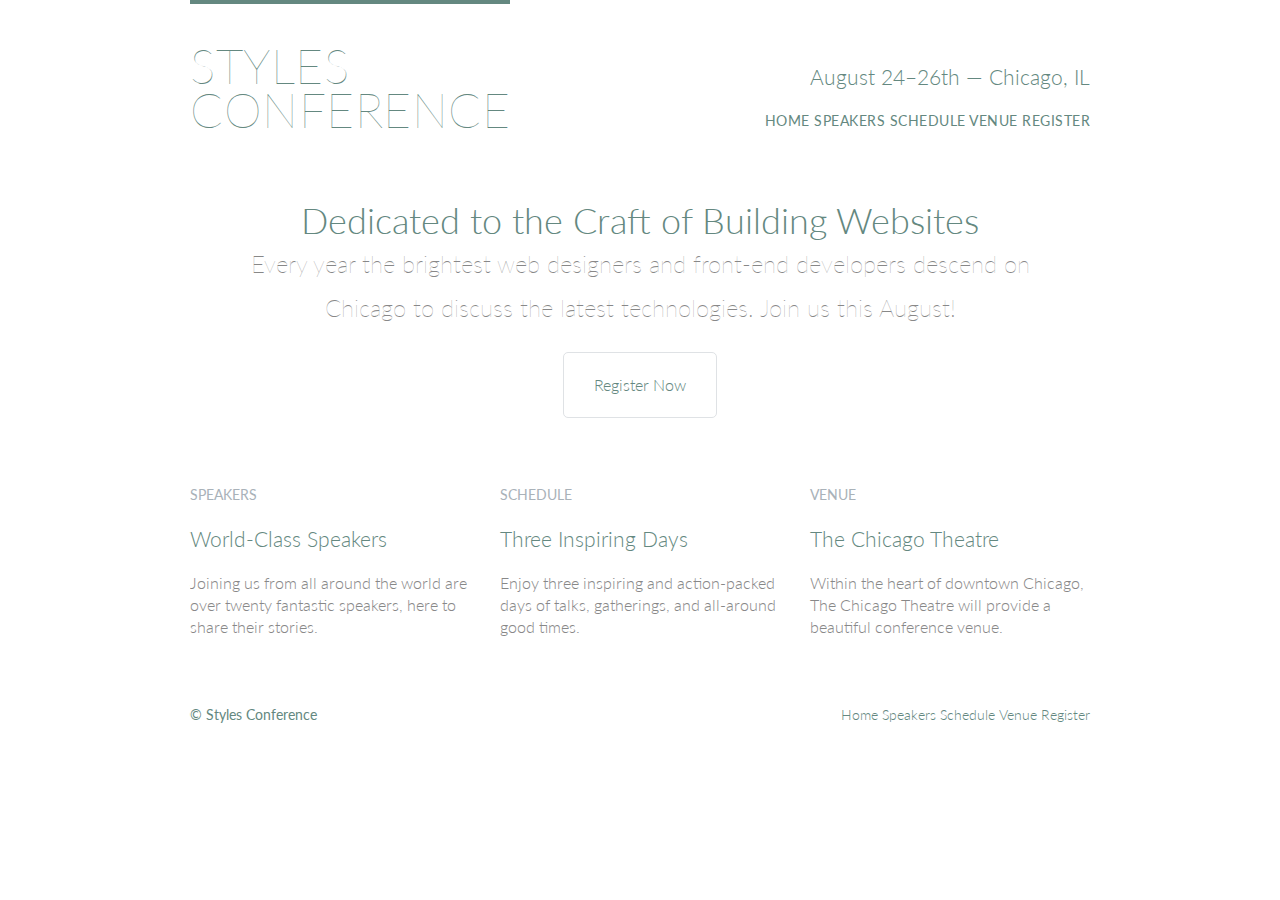
==== index.html @ e4df6e97 "initial commit" ====
<!DOCTYPE html>
<html lang="en">

<head>
    <meta charset="utf-8">
    <title>Styles Conference</title>
    <link rel="stylesheet" href="assets/stylesheets/main.css">
    <link rel="stylesheet" 
    href="http://fonts.googleapis.com/css?family=Lato:100,300,400">
</head>

<!-- begin page body -->

<body>
    <header class="container group">
        
            <h1 class="logo" >
                <a href="index.html">Styles <br> Conference</a>
            </h1>
        

        <h3 class="tagline">August 24&ndash;26th &mdash; Chicago, IL</h3>

        <nav class="nav primary-nav">
            <a href="index.html">Home</a>
            <a href="speakers.html">Speakers</a>
            <a href="schedule.html">Schedule</a>
            <a href="venue.html">Venue</a>
            <a href="register.html">Register</a>
        </nav>
    </header>

    <section class="hero container">
        <h2>Dedicated to the Craft of Building Websites</h2>
        <p>Every year the brightest web designers and front-end developers descend on Chicago to discuss the latest
            technologies. Join us this August!</p>
        <a class="btn btn-alt" href="register.html">Register Now</a>
    </section>

    <section class="grid">

        <!-- Speakers -->

        <section class="teaser col-1-3">
            <a href="speakers.html">
                <h5>Speakers</h5>
                <h3>World-Class Speakers</h3>
            </a>
            <p>Joining us from all around the world are over twenty fantastic speakers, here to share their stories.</p>
        </section><!-- 
            
            Schedule 

        --><section class="teaser col-1-3">
            <a href="schedule.html">
                <h5>Schedule</h5>
                <h3>Three Inspiring Days</h3>
            </a>
            <p>Enjoy three inspiring and action-packed days of talks, gatherings, and all-around good times.</p>
        </section><!-- 

            Venue 

        --><section class="teaser col-1-3">
            <a href="venue.html">
                <h5>Venue</h5>
                <h3>The Chicago Theatre</h3>
            </a>
            <p>Within the heart of downtown Chicago, The Chicago Theatre will provide a beautiful conference venue.</p>
        </section>
    </section>

    <footer class="primary-footer container group">
        <small>&copy; Styles Conference</small>
        <nav class="nav">
            <a href="index.html">Home</a>
            <a href="speakers.html">Speakers</a>
            <a href="schedule.html">Schedule</a>
            <a href="venue.html">Venue</a>
            <a href="register.html">Register</a>
        </nav>
    </footer>
</body>

</html>
---- assets/stylesheets/main.css ----
/* Eric Meyer's reset  below */

/* http://meyerweb.com/eric/tools/css/reset/ 
2. v2.0 | 20110126 License: none (public domain) 
*/ 

html, body, div, span, applet, object, iframe, h1, h2, h3, h4, h5, h6,
p, blockquote, pre, a, abbr, acronym, address, big, cite, code, del,
dfn, em, img, ins, kbd, q, s, samp, small, strike, strong, sub, sup,
tt, var, b, u, i, center, dl, dt, dd, ol, ul, li, fieldset, form, label,
legend, table, caption, tbody, tfoot, thead, tr, th, td, article, aside,
canvas, details, embed, figure, figcaption, footer, header, hgroup, menu,
nav, output, ruby, section, summary, time, mark, audio, video {
    margin: 0;
    padding: 0;
    border: 0;
    font-size: 100%;
    font: inherit;
    vertical-align: baseline;
}
/* HTML5 display-role reset for older browsers */
article, aside, details, figcaption, figure, footer, header, hgroup, menu, nav, section {
    display: block;
}
body {
    line-height: 1;
}
ol,ul {
    list-style: none;
}
blockquote, q {
    quotes: none;
}
blockquote:before, blockquote:after, q:before, q:after {
    content: '';
    content: none;
}
table {
    border-collapse: collapse;
    border-spacing: 0;
}
/****** End Reset ******/

/*
===============================
Custom styles
===============================
*/

body {
    color: #888;
    font: 300 16px/22px "Lato", "Open Sans", "Helvetica Neue", Helvetica, Arial, sans-serif;
}

h1, h2, h3, h4 {
    color: #648880;
}

h1 {
    font-size: 36px;
    line-height: 44px;
}

h2 {
    font-size: 24px;
    line-height: 44px;
}

h3 {
    font-size: 21px;
}

h4 {
    font-size: 18px;
}

h5 {
    color: #a9b2b9;
    font-size: 14px;
    font-weight: 400;
    text-transform: uppercase;
}

strong {
    font-weight: 400;
}

cite, em {
    font-style: italic;
}

/*
===============================
Links
===============================
*/

a {
    color: #648880;
    text-decoration: none;
}

a:hover {
    color: #a9b2b9;
}

p a {
    border-bottom: 1px solid #dfe2e5;
}
  
/*
===============================
Grid
===============================
*/

*,
*:before,
*:after {
    -webkit-box-sizing: border-box;
       -moz-box-sizing: border-box;
            box-sizing: border-box;
}

.container {
    padding-left: 30px;
    padding-right: 30px;
}

.container,
.grid {
    margin: 0 auto;
    width: 960px;
}

.col-1-3 {
    width: 33.33%;
}

.col-2-3 {
    width: 66.66%;
}

.col-1-3,
.col-2-3 {
    display: inline-block;
    vertical-align: top;
}

.grid,
.col-1-3,
.col-2-3 {
    padding-left: 15px;
    padding-right: 15px;
}

/*
===============================
Clearfix
===============================
*/

.group:before,
.group:after {
    content: "";
    display: table;
}

.group:after {
    clear: both;
}

.group {
    clear: both;
    *zoom: 1;
}

/*
===============================
Typography
===============================
*/

h1, h3, h4, h5, p {
    margin-bottom: 22px;
}

/*
===============================
Buttons
===============================
*/

.btn {
    border-radius: 5px;
    display: inline-block;
    margin: 0;
}

.btn-alt {
    border: 1px solid #dfe2e5;
    padding: 10px 30px;
}

/*
===============================
Home
===============================
*/

.hero {
    line-height: 44px;
    padding: 22px 80px 66px 80px;
    text-align: center;
}

.hero h2 {
    font-size: 36px;
}

.hero p {
    font-size: 24px;
    font-weight: 100;
}

.teaser a:hover h3 {
    color: #a9b2b9;
}

/*
===============================
Primary header
===============================
*/

.logo {
    border-top: 4px solid #648880;
    float: left;
    font-size: 48px;
    font-weight: 100;
    letter-spacing: .5px;
    line-height: 44px;
    padding: 40px 0 22px 0;
    text-transform: uppercase;
}

.tagline {
    margin: 66px 0 22px 0;
    text-align: right;
}

.primary-nav {
    font-size: 14px;
    font-weight: 400;
    letter-spacing: .5px;
    text-transform: uppercase;
}

/*
===============================
Primary footer
===============================
*/

.primary-footer {
    color: #648880;
    font-size: 14px;
    padding-bottom: 44px;
    padding-top: 44px;
}

.primary-footer small {
    float: left;
    font-weight: 400;
}

/*
===============================
Navigation
===============================
*/

.nav {
    text-align: right;
}
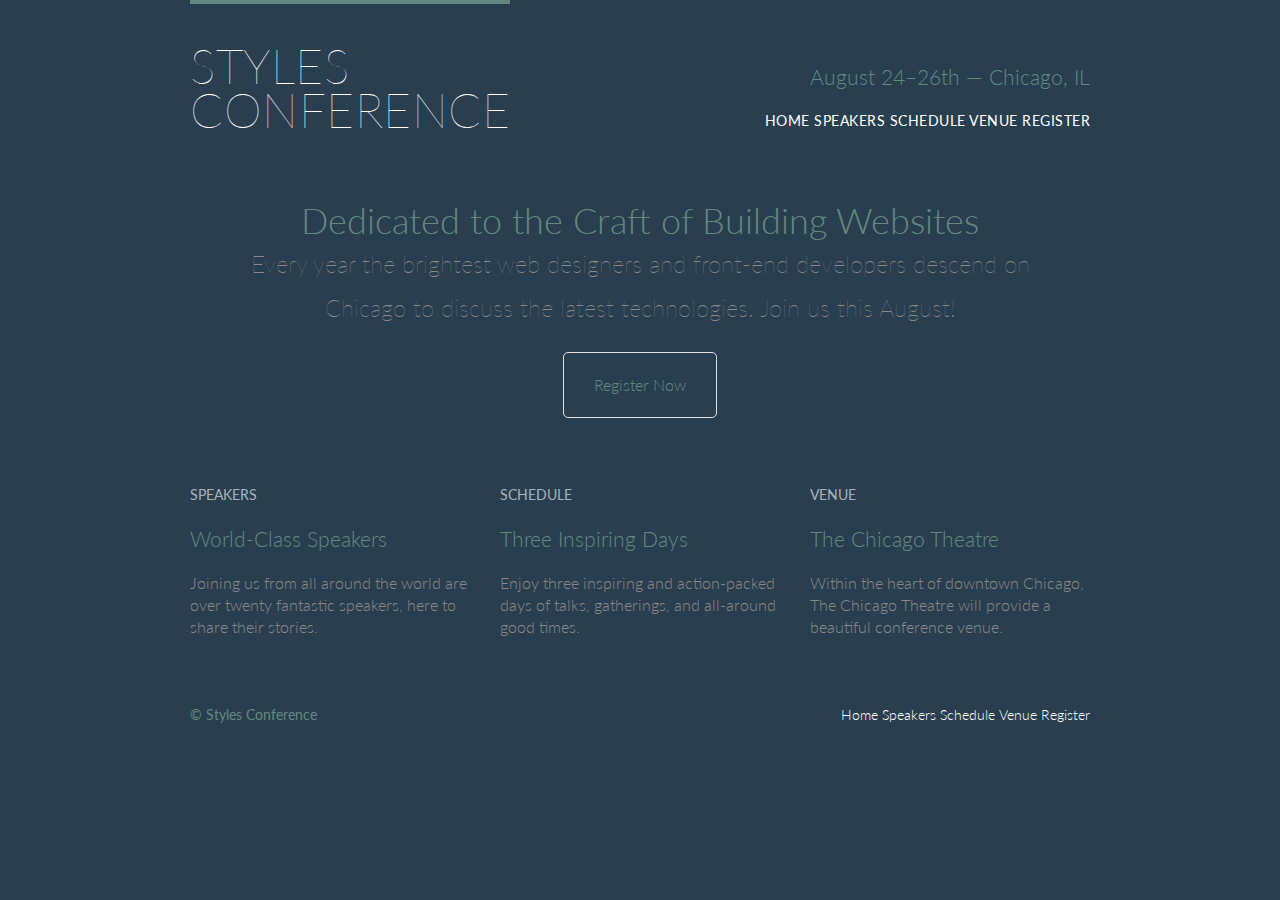
==== commit a7325878: "Hover color for header and footer." ====
--- a/index.html
+++ b/index.html
@@ -12,7 +12,7 @@
 <!-- begin page body -->
 
 <body>
-    <header class="container group">
+    <header class="primary-header container group">
         
             <h1 class="logo" >
                 <a href="index.html">Styles <br> Conference</a>
--- a/assets/stylesheets/main.css
+++ b/assets/stylesheets/main.css
@@ -48,6 +48,7 @@
 */
 
 body {
+    background: #293f50;
     color: #888;
     font: 300 16px/22px "Lato", "Open Sans", "Helvetica Neue", Helvetica, Arial, sans-serif;
 }
@@ -106,6 +107,16 @@
 
 p a {
     border-bottom: 1px solid #dfe2e5;
+}
+
+.primary-header a,
+.primary-footer a {
+    color: #fff;
+}
+
+.primary-header a:hover,
+.primary-footer a:hover {
+    color: #648880;
 }
   
 /*
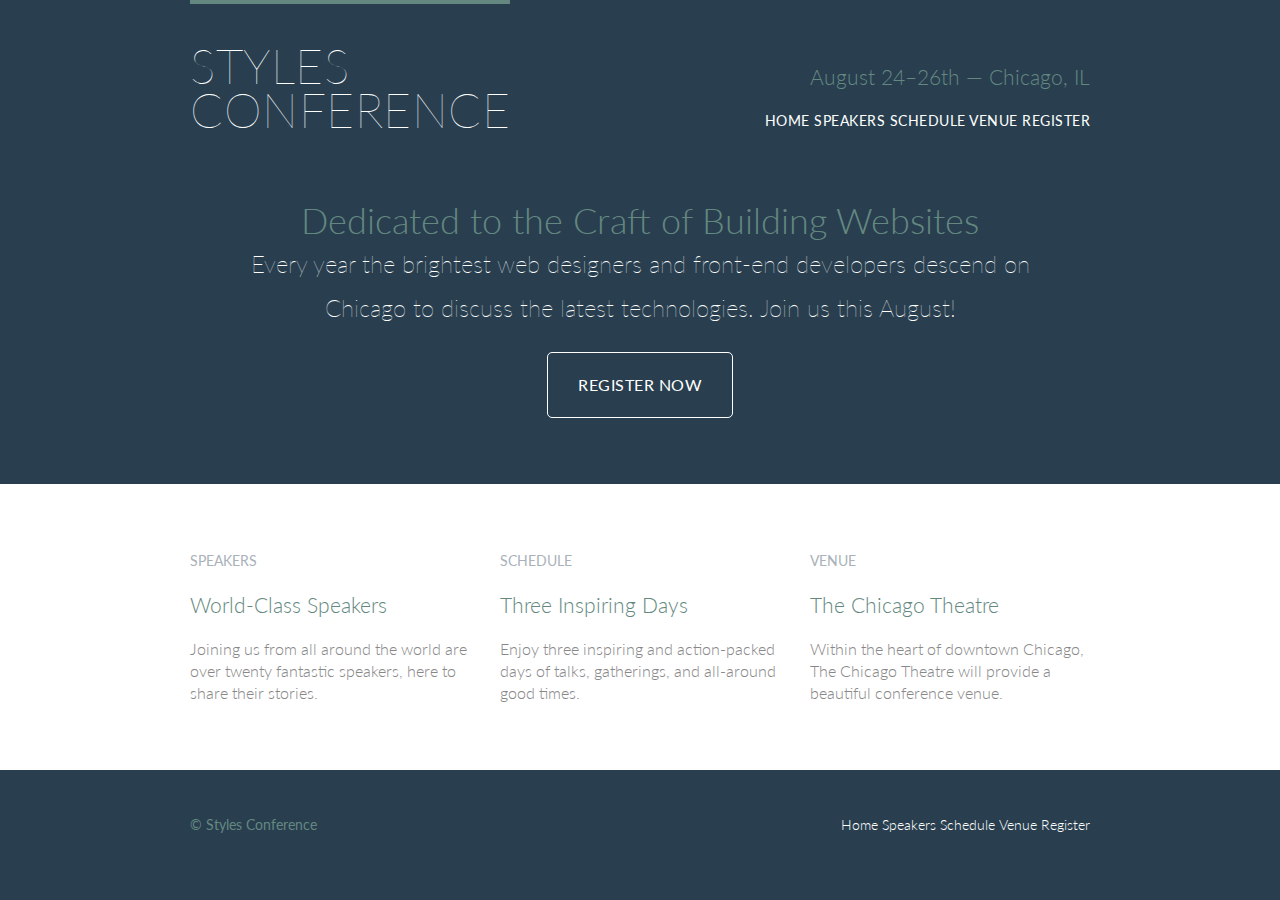
==== commit 771ae93f: "Added Rows section with styling." ====
--- a/index.html
+++ b/index.html
@@ -37,37 +37,40 @@
         <a class="btn btn-alt" href="register.html">Register Now</a>
     </section>
 
-    <section class="grid">
+    <section class="row">
+        <div class="grid">
 
-        <!-- Speakers -->
+            <!-- Speakers -->
 
-        <section class="teaser col-1-3">
-            <a href="speakers.html">
-                <h5>Speakers</h5>
-                <h3>World-Class Speakers</h3>
-            </a>
-            <p>Joining us from all around the world are over twenty fantastic speakers, here to share their stories.</p>
-        </section><!-- 
+            <section class="teaser col-1-3">
+                <a href="speakers.html">
+                    <h5>Speakers</h5>
+                    <h3>World-Class Speakers</h3>
+                </a>
+                <p>Joining us from all around the world are over twenty fantastic speakers, here to share their stories.</p>
+            </section><!-- 
+                
+                Schedule 
+
+            --><section class="teaser col-1-3">
+                <a href="schedule.html">
+                    <h5>Schedule</h5>
+                    <h3>Three Inspiring Days</h3>
+                </a>
+                <p>Enjoy three inspiring and action-packed days of talks, gatherings, and all-around good times.</p>
+            </section><!-- 
+
+                Venue 
+
+            --><section class="teaser col-1-3">
+                <a href="venue.html">
+                    <h5>Venue</h5>
+                    <h3>The Chicago Theatre</h3>
+                </a>
+                <p>Within the heart of downtown Chicago, The Chicago Theatre will provide a beautiful conference venue.</p>
+            </section>
             
-            Schedule 
-
-        --><section class="teaser col-1-3">
-            <a href="schedule.html">
-                <h5>Schedule</h5>
-                <h3>Three Inspiring Days</h3>
-            </a>
-            <p>Enjoy three inspiring and action-packed days of talks, gatherings, and all-around good times.</p>
-        </section><!-- 
-
-            Venue 
-
-        --><section class="teaser col-1-3">
-            <a href="venue.html">
-                <h5>Venue</h5>
-                <h3>The Chicago Theatre</h3>
-            </a>
-            <p>Within the heart of downtown Chicago, The Chicago Theatre will provide a beautiful conference venue.</p>
-        </section>
+        </div>    
     </section>
 
     <footer class="primary-footer container group">
--- a/assets/stylesheets/main.css
+++ b/assets/stylesheets/main.css
@@ -187,6 +187,18 @@
 }
 
 /*
+  ========================================
+  Rows
+  ========================================
+*/
+
+.row {
+    background: #fff;
+    min-width: 960px;
+    padding: 66px 0 44px 0;
+  }  
+
+/*
 ===============================
 Typography
 ===============================
@@ -204,15 +216,25 @@
 
 .btn {
     border-radius: 5px;
+    color: #fff;
+    cursor: pointer;
     display: inline-block;
+    font-weight: 400;
+    letter-spacing: .5px;
     margin: 0;
+    text-transform: uppercase;
 }
 
 .btn-alt {
-    border: 1px solid #dfe2e5;
+    border: 1px solid #fff;
     padding: 10px 30px;
 }
 
+.btn-alt:hover {
+    background: #fff;
+    color: #648880;
+}
+
 /*
 ===============================
 Home
@@ -220,6 +242,7 @@
 */
 
 .hero {
+    color: #fff;
     line-height: 44px;
     padding: 22px 80px 66px 80px;
     text-align: center;
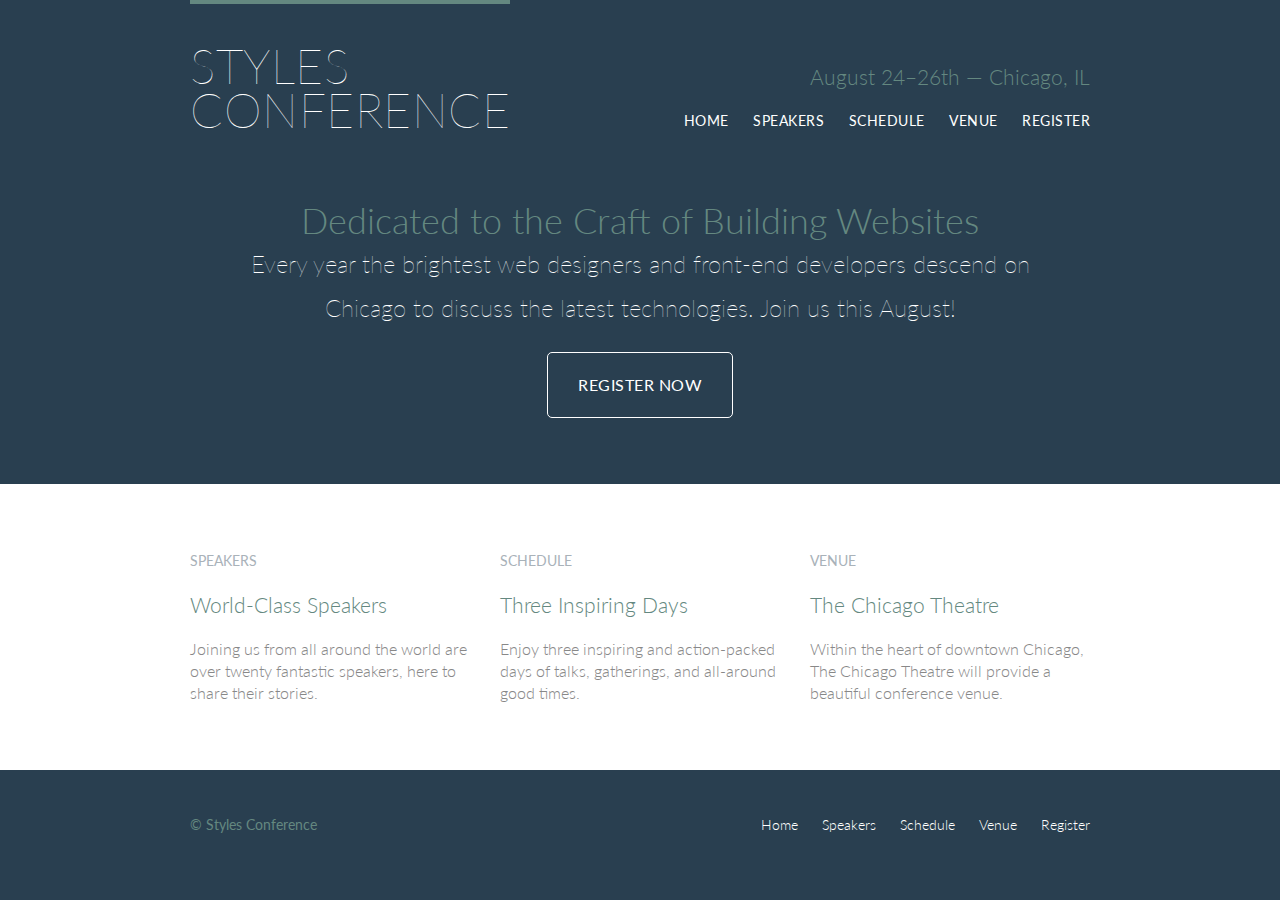
==== commit accd68b6: "Description lists nesting, styles, and positions." ====
--- a/index.html
+++ b/index.html
@@ -5,37 +5,57 @@
     <meta charset="utf-8">
     <title>Styles Conference</title>
     <link rel="stylesheet" href="assets/stylesheets/main.css">
-    <link rel="stylesheet" 
-    href="http://fonts.googleapis.com/css?family=Lato:100,300,400">
+    <link rel="stylesheet" href="http://fonts.googleapis.com/css?family=Lato:100,300,400">
 </head>
 
 <!-- begin page body -->
 
 <body>
+
+    <!-- Header -->
+
     <header class="primary-header container group">
-        
-            <h1 class="logo" >
-                <a href="index.html">Styles <br> Conference</a>
-            </h1>
-        
+
+        <h1 class="logo">
+            <a href="index.html">Styles <br> Conference</a>
+        </h1>
 
         <h3 class="tagline">August 24&ndash;26th &mdash; Chicago, IL</h3>
 
         <nav class="nav primary-nav">
-            <a href="index.html">Home</a>
-            <a href="speakers.html">Speakers</a>
-            <a href="schedule.html">Schedule</a>
-            <a href="venue.html">Venue</a>
-            <a href="register.html">Register</a>
+            <ul>
+                <li><a href="index.html">Home</a></li>
+                <!--
+              -->
+                <li><a href="speakers.html">Speakers</a></li>
+                <!--
+              -->
+                <li><a href="schedule.html">Schedule</a></li>
+                <!--
+              -->
+                <li><a href="venue.html">Venue</a></li>
+                <!--
+              -->
+                <li><a href="register.html">Register</a></li>
+            </ul>
         </nav>
+
     </header>
 
+    <!-- Hero -->
+
     <section class="hero container">
+
         <h2>Dedicated to the Craft of Building Websites</h2>
+
         <p>Every year the brightest web designers and front-end developers descend on Chicago to discuss the latest
             technologies. Join us this August!</p>
+
         <a class="btn btn-alt" href="register.html">Register Now</a>
+
     </section>
+
+    <!-- Teasers -->
 
     <section class="row">
         <div class="grid">
@@ -47,7 +67,8 @@
                     <h5>Speakers</h5>
                     <h3>World-Class Speakers</h3>
                 </a>
-                <p>Joining us from all around the world are over twenty fantastic speakers, here to share their stories.</p>
+                <p>Joining us from all around the world are over twenty fantastic speakers, here to share their stories.
+                </p>
             </section><!-- 
                 
                 Schedule 
@@ -67,21 +88,36 @@
                     <h5>Venue</h5>
                     <h3>The Chicago Theatre</h3>
                 </a>
-                <p>Within the heart of downtown Chicago, The Chicago Theatre will provide a beautiful conference venue.</p>
+                <p>Within the heart of downtown Chicago, The Chicago Theatre will provide a beautiful conference venue.
+                </p>
             </section>
-            
-        </div>    
+
+        </div>
     </section>
+
+    <!-- Footer -->
 
     <footer class="primary-footer container group">
         <small>&copy; Styles Conference</small>
+
         <nav class="nav">
-            <a href="index.html">Home</a>
-            <a href="speakers.html">Speakers</a>
-            <a href="schedule.html">Schedule</a>
-            <a href="venue.html">Venue</a>
-            <a href="register.html">Register</a>
+            <ul>
+                <li><a href="index.html">Home</a></li>
+                <!--
+              -->
+                <li><a href="speakers.html">Speakers</a></li>
+                <!--
+              -->
+                <li><a href="schedule.html">Schedule</a></li>
+                <!--
+              -->
+                <li><a href="venue.html">Venue</a></li>
+                <!--
+              -->
+                <li><a href="register.html">Register</a></li>
+            </ul>
         </nav>
+
     </footer>
 </body>
 
--- a/assets/stylesheets/main.css
+++ b/assets/stylesheets/main.css
@@ -52,72 +52,6 @@
     color: #888;
     font: 300 16px/22px "Lato", "Open Sans", "Helvetica Neue", Helvetica, Arial, sans-serif;
 }
-
-h1, h2, h3, h4 {
-    color: #648880;
-}
-
-h1 {
-    font-size: 36px;
-    line-height: 44px;
-}
-
-h2 {
-    font-size: 24px;
-    line-height: 44px;
-}
-
-h3 {
-    font-size: 21px;
-}
-
-h4 {
-    font-size: 18px;
-}
-
-h5 {
-    color: #a9b2b9;
-    font-size: 14px;
-    font-weight: 400;
-    text-transform: uppercase;
-}
-
-strong {
-    font-weight: 400;
-}
-
-cite, em {
-    font-style: italic;
-}
-
-/*
-===============================
-Links
-===============================
-*/
-
-a {
-    color: #648880;
-    text-decoration: none;
-}
-
-a:hover {
-    color: #a9b2b9;
-}
-
-p a {
-    border-bottom: 1px solid #dfe2e5;
-}
-
-.primary-header a,
-.primary-footer a {
-    color: #fff;
-}
-
-.primary-header a:hover,
-.primary-footer a:hover {
-    color: #648880;
-}
   
 /*
 ===============================
@@ -133,29 +67,15 @@
             box-sizing: border-box;
 }
 
-.container {
-    padding-left: 30px;
-    padding-right: 30px;
-}
-
 .container,
 .grid {
     margin: 0 auto;
     width: 960px;
 }
 
-.col-1-3 {
-    width: 33.33%;
-}
-
-.col-2-3 {
-    width: 66.66%;
-}
-
-.col-1-3,
-.col-2-3 {
-    display: inline-block;
-    vertical-align: top;
+.container {
+    padding-left: 30px;
+    padding-right: 30px;
 }
 
 .grid,
@@ -165,6 +85,20 @@
     padding-right: 15px;
 }
 
+.col-1-3,
+.col-2-3 {
+    display: inline-block;
+    vertical-align: top;
+}
+
+.col-1-3 {
+    width: 33.33%;
+}
+
+.col-2-3 {
+    width: 66.66%;
+}
+
 /*
 ===============================
 Clearfix
@@ -191,21 +125,115 @@
   Rows
   ========================================
 */
-
+  
+.row,
+.row-alt {
+    min-width: 960px;
+}  
+  
 .row {
     background: #fff;
-    min-width: 960px;
     padding: 66px 0 44px 0;
-  }  
+  }
+
+.row-alt {
+    background: #cbe2c1;
+    background: -webkit-linear-gradient(to right, #a1d3b0, #f6f1d3);
+    background: -moz-linear-gradient(to right, #a1d3b0, #f6f1d3);
+    background: linear-gradient(to right, #a1d3b0, #f6f1d3);
+    padding: 44px 0 22px 0; 
+}
 
 /*
 ===============================
 Typography
 ===============================
 */
+
+h1, h2, h3, h4 {
+    color: #648880;
+}
 
 h1, h3, h4, h5, p {
     margin-bottom: 22px;
+}
+
+h1 {
+    font-size: 36px;
+    line-height: 44px;
+}
+
+h2 {
+    font-size: 24px;
+    line-height: 44px;
+}
+
+h3 {
+    font-size: 21px;
+}
+
+h4 {
+    font-size: 18px;
+}
+
+h5 {
+    color: #a9b2b9;
+    font-size: 14px;
+    font-weight: 400;
+    text-transform: uppercase;
+}
+
+strong {
+    font-weight: 400;
+}
+
+cite, 
+em {
+    font-style: italic;
+}
+
+/*
+  ========================================
+  Leads
+  ========================================
+*/
+
+.lead {
+    text-align: center;
+  }
+
+.lead p {
+    font-size: 21px;
+    line-height: 33px;
+  }  
+
+/*
+===============================
+Links
+===============================
+*/
+
+a {
+    color: #648880;
+    text-decoration: none;
+}
+
+a:hover {
+    color: #a9b2b9;
+}
+
+p a {
+    border-bottom: 1px solid #dfe2e5;
+}
+
+.primary-header a,
+.primary-footer a {
+    color: #fff;
+}
+
+.primary-header a:hover,
+.primary-footer a:hover {
+    color: #648880;
 }
 
 /*
@@ -233,32 +261,6 @@
 .btn-alt:hover {
     background: #fff;
     color: #648880;
-}
-
-/*
-===============================
-Home
-===============================
-*/
-
-.hero {
-    color: #fff;
-    line-height: 44px;
-    padding: 22px 80px 66px 80px;
-    text-align: center;
-}
-
-.hero h2 {
-    font-size: 36px;
-}
-
-.hero p {
-    font-size: 24px;
-    font-weight: 100;
-}
-
-.teaser a:hover h3 {
-    color: #a9b2b9;
 }
 
 /*
@@ -316,4 +318,57 @@
 
 .nav {
     text-align: right;
-}+}
+
+.nav li {
+    display: inline-block;
+    margin: 0 10px;
+    vertical-align: top;
+  }
+  .nav li:last-child {
+    margin-right: 0;
+  }
+
+/*
+===============================
+Home
+===============================
+*/
+
+.hero {
+    color: #fff;
+    line-height: 44px;
+    padding: 22px 80px 66px 80px;
+    text-align: center;
+}
+
+.hero h2 {
+    font-size: 36px;
+}
+
+.hero p {
+    font-size: 24px;
+    font-weight: 100;
+}
+
+.teaser a:hover h3 {
+    color: #a9b2b9;
+}
+
+/*
+  ========================================
+  Speakers
+  ========================================
+*/
+
+.speaker {
+    margin-bottom: 44px;
+  }
+
+.speaker-info {
+    border: 1px solid #dfe2e5;
+    border-radius: 5px;
+    margin-top: 88px;
+    padding: 22px 0;
+    text-align: center;
+  }
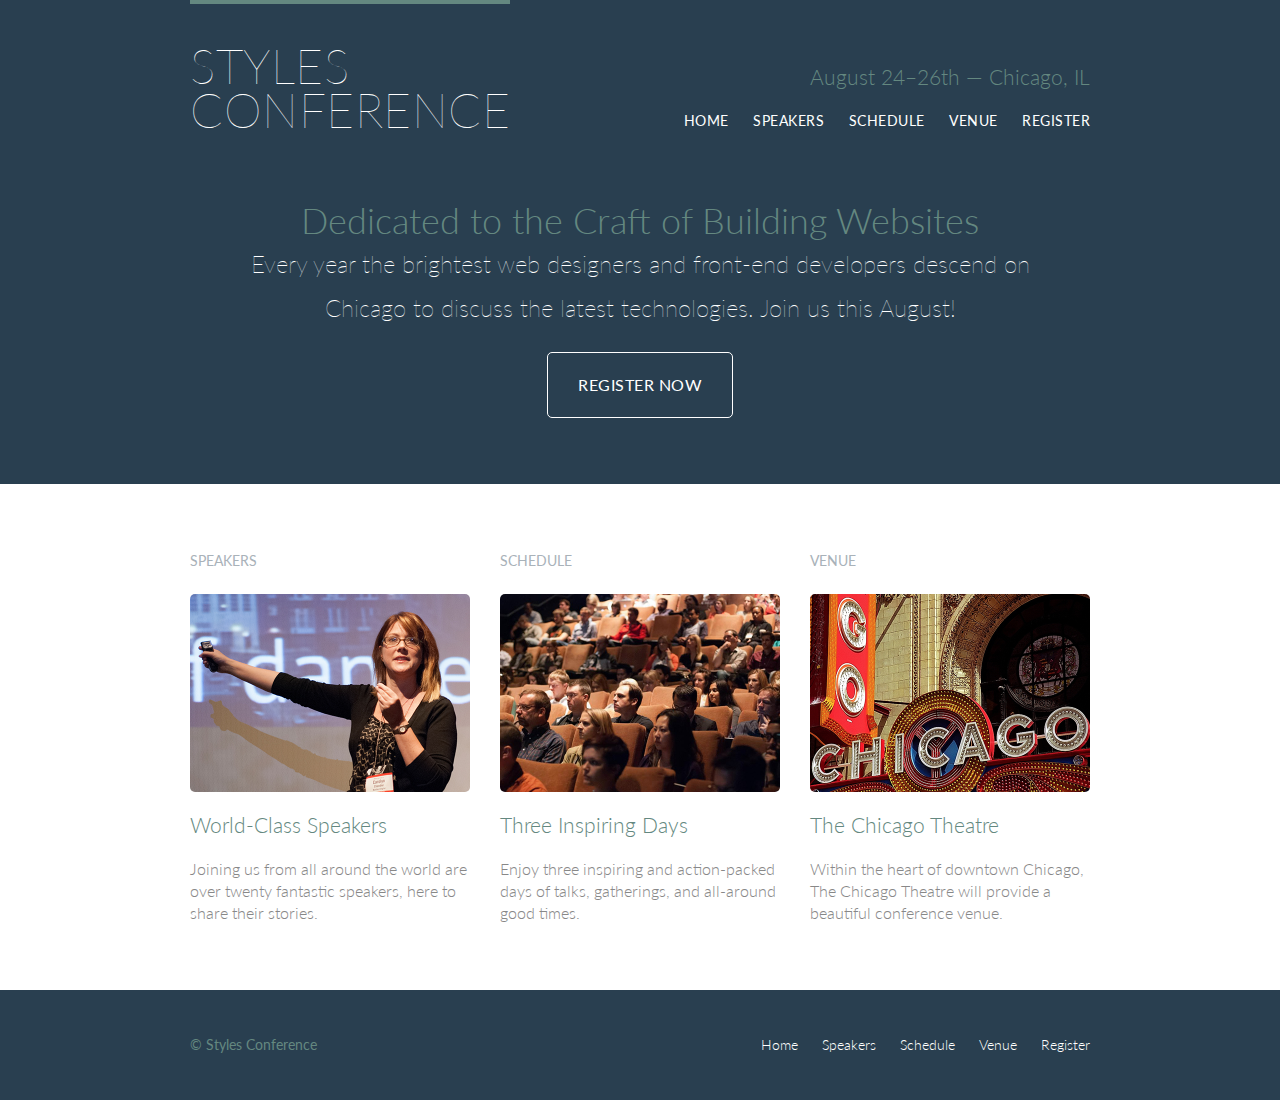
==== commit b3a77fa2: "Add media: images maps to pages." ====
--- a/index.html
+++ b/index.html
@@ -63,8 +63,9 @@
             <!-- Speakers -->
 
             <section class="teaser col-1-3">
+                <h5>Speakers</h5>
                 <a href="speakers.html">
-                    <h5>Speakers</h5>
+                    <img src="assets/images/home/speakers.jpg" alt="Professional Speaker">
                     <h3>World-Class Speakers</h3>
                 </a>
                 <p>Joining us from all around the world are over twenty fantastic speakers, here to share their stories.
@@ -74,8 +75,9 @@
                 Schedule 
 
             --><section class="teaser col-1-3">
+                <h5>Schedule</h5>
                 <a href="schedule.html">
-                    <h5>Schedule</h5>
+                    <img src="assets/images/home/schedule.jpg" alt="Projected Schedule">
                     <h3>Three Inspiring Days</h3>
                 </a>
                 <p>Enjoy three inspiring and action-packed days of talks, gatherings, and all-around good times.</p>
@@ -84,8 +86,9 @@
                 Venue 
 
             --><section class="teaser col-1-3">
+                <h5>Venue</h5>
                 <a href="venue.html">
-                    <h5>Venue</h5>
+                    <img src="assets/images/home/venue.jpg" alt="Event Venue">
                     <h3>The Chicago Theatre</h3>
                 </a>
                 <p>Within the heart of downtown Chicago, The Chicago Theatre will provide a beautiful conference venue.
--- a/assets/stylesheets/main.css
+++ b/assets/stylesheets/main.css
@@ -355,6 +355,13 @@
     color: #a9b2b9;
 }
 
+.teaser img {
+    border-radius: 5px;
+    display: block;
+    margin-bottom: 22px;
+    max-width: 100%
+}
+
 /*
   ========================================
   Speakers
@@ -369,6 +376,31 @@
     border: 1px solid #dfe2e5;
     border-radius: 5px;
     margin-top: 88px;
-    padding: 22px 0;
+    padding-bottom: 22px;
     text-align: center;
   }
+
+.speaker-info img {
+    border-radius: 50%;
+    height: 130px;
+    margin: -66px 0 22px 0;
+    vertical-align: top;
+}
+
+/*
+  ========================================
+  Venue
+  ========================================
+*/
+
+.venue-theatre {
+    margin-bottom: 66px;
+  }
+
+.venue-hotel {
+    margin-bottom: 22px;
+}
+  
+.venue-map {
+    height: 246px;
+}